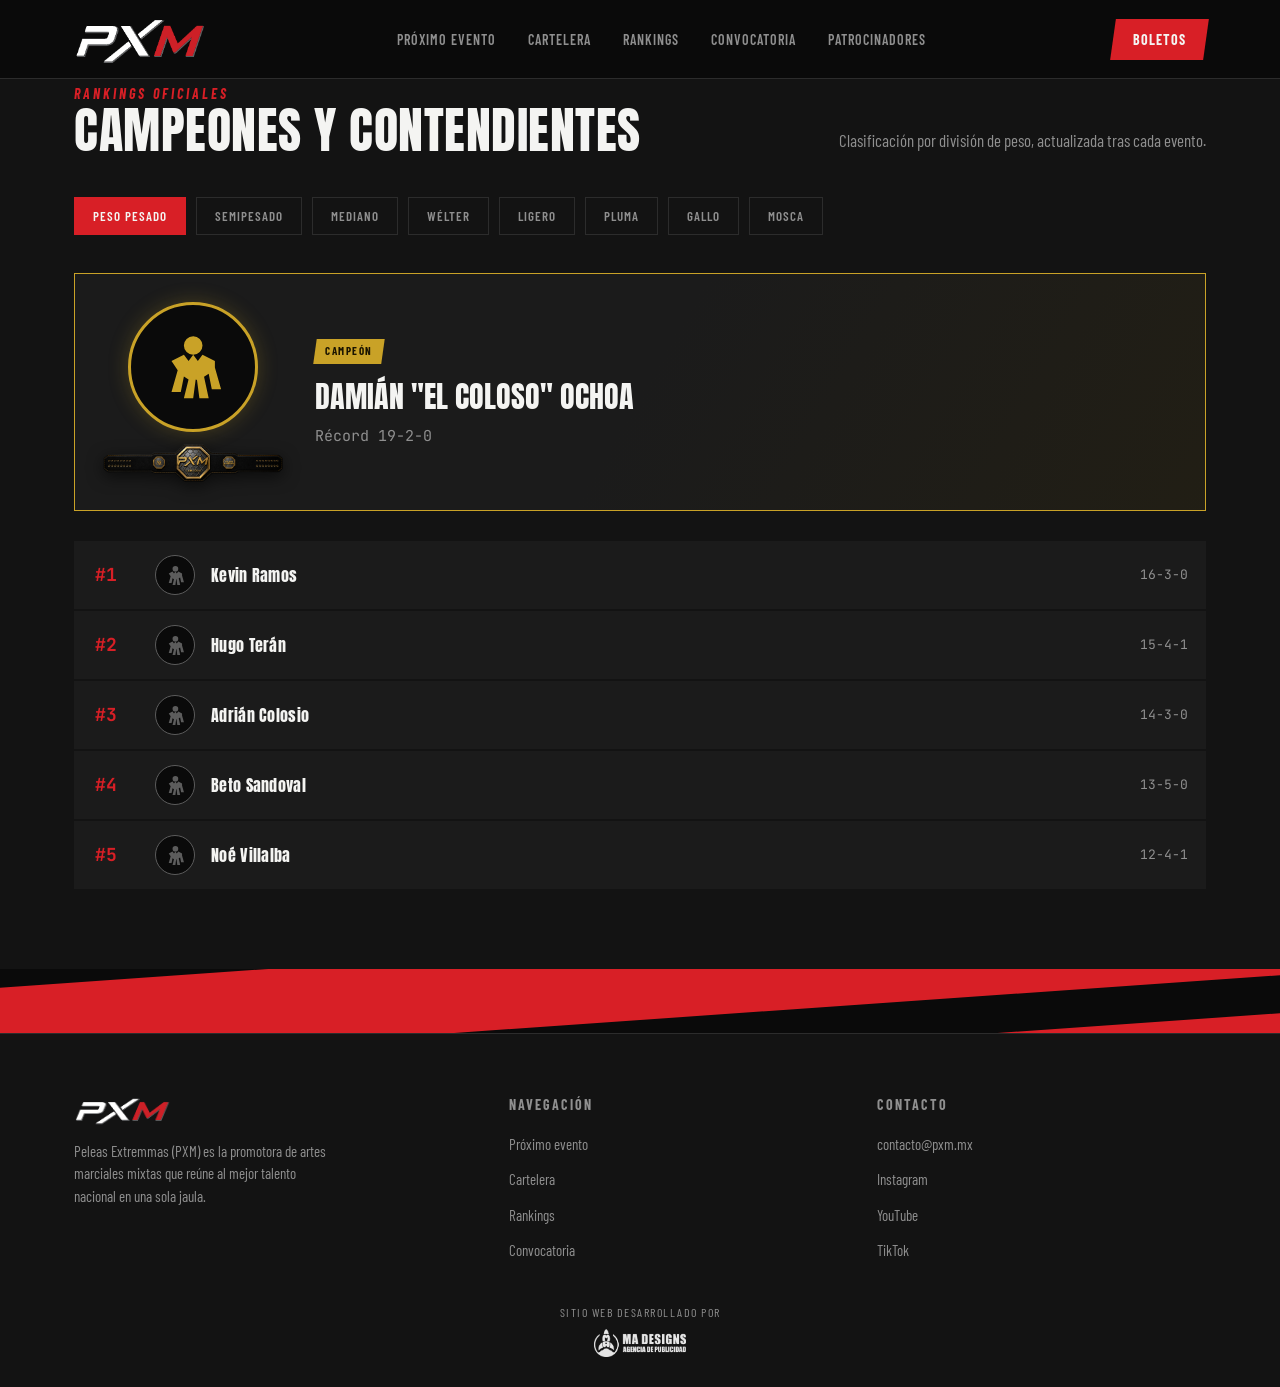
==== rankings.html @ d88fc6b1 "Add files via upload" ====
<!DOCTYPE html>
<html lang="es">
<head>
  <meta charset="UTF-8">
  <meta name="viewport" content="width=device-width, initial-scale=1.0">
  <link rel="icon" type="image/png" href="img/pxm-logo-negro.png">
  <title>PXM | Ranking</title>
  
  <!-- Preconexión de Fuentes -->
  <link rel="preconnect" href="https://fonts.googleapis.com">
  <link rel="preconnect" href="https://fonts.gstatic.com" crossorigin>
  <link href="https://fonts.googleapis.com/css2?family=Anton&family=Barlow+Condensed:ital,wght@0,400;0,500;0,600;0,700;1,700&family=JetBrains+Mono:wght@500;700&display=swap" rel="stylesheet">
  
  <link rel="stylesheet" href="style.css">
</head>
<body>

  <!-- ===== NAV ===== -->
  <nav class="nav">
    <div class="nav__inner">
      <a href="index.html" class="nav__logo">
        <img src="img/pxm-logo.png" alt="PXM - Peleas Extremmas" width="120" height="34">
      </a>
      <ul class="nav__links" id="navLinks">
        <li><a href="index.html#evento">Próximo Evento</a></li>
        <li><a href="index.html#cartelera">Cartelera</a></li>
        <li><a href="rankings.html">Rankings</a></li>
        <li><a href="index.html#convocatoria">Convocatoria</a></li>
        <li><a href="index.html#patrocinadores">Patrocinadores</a></li>
      </ul>
      <a href="https://wa.link/tl5lb6" class="nav__cta"><span>Boletos</span></a>
      <button class="nav__burger" id="burgerBtn" aria-label="Abrir menú" aria-expanded="false">
        <span></span><span></span><span></span>
      </button>
    </div>
  </nav>


  <!-- ===== RANKINGS ===== -->
  <section class="section section--alt" id="rankings">
    <div class="wrap">
      <div class="section__head">
        <div>
          <span class="eyebrow">Rankings oficiales</span>
          <h2>Campeones y contendientes</h2>
        </div>
        <p>Clasificación por división de peso, actualizada tras cada evento.</p>
      </div>

      <div class="tabs" id="divisionTabs" role="tablist"></div>
      <div id="divisionPanels"></div>
    </div>
  </section>

  <div class="slash-divider" aria-hidden="true"></div>

  <!-- ===== FOOTER ===== -->
  <footer class="footer">
    <div class="wrap">
      <div class="footer__grid">
        <div>
          <div class="footer__logo">
            <img src="img/pxm-logo.png" alt="PXM" width="100" height="32">
          </div>
          <p>Peleas Extremmas (PXM) es la promotora de artes marciales mixtas que reúne al mejor talento nacional en una sola jaula.</p>
        </div>
        <div>
          <h4>Navegación</h4>
          <ul>
            <li><a href="#evento">Próximo evento</a></li>
            <li><a href="#cartelera">Cartelera</a></li>
            <li><a href="#rankings">Rankings</a></li>
            <li><a href="#convocatoria">Convocatoria</a></li>
          </ul>
        </div>
        <div>
          <h4>Contacto</h4>
          <ul>
            <li><a href="mailto:contacto@pxm.mx">contacto@pxm.mx</a></li>
            <li><a href="#">Instagram</a></li>
            <li><a href="#">YouTube</a></li>
            <li><a href="#">TikTok</a></li>
          </ul>
        </div>
      </div>
  <!-- Firma de MA Designs -->
  <div class="developer-credit">
    <span>Sitio web desarrollado por</span>
    <a href="#" target="_blank" rel="noopener" class="developer-credit__link">
      <img src="img/madesigns-logo.png" alt="MA Designs" class="developer-credit__logo">
    </a>
  </div>
    </div>
  </footer>

  <script>
    // Nav móvil
    const burgerBtn = document.getElementById('burgerBtn');
    const navLinks = document.getElementById('navLinks');
    
    burgerBtn.addEventListener('click', () => {
      const isOpen = navLinks.classList.toggle('open');
      burgerBtn.setAttribute('aria-expanded', isOpen);
    });
    
    navLinks.querySelectorAll('a').forEach(a => {
      a.addEventListener('click', () => {
        navLinks.classList.remove('open');
        burgerBtn.setAttribute('aria-expanded', 'false');
      });
    });

    // Ícono silueta SVG
    const fighterIcon = `<svg viewBox="0 0 24 24" aria-hidden="true"><path d="M12 2a3 3 0 1 1 0 6 3 3 0 0 1 0-6zm7 8-4-2-1.5 2L12 8l-1.5 2L9 8l-4 2 2 3-2 7h3l1-5 1.5 1L9 22h3l.8-6 .2.1.2-.1.8 6h3l-1.5-6.9 1.5-1 1 5h3l-2-7z"/></svg>`;

    function avatarHTML(foto, nombre){
      return foto ? `<img src="${foto}" alt="${nombre}" loading="lazy">` : fighterIcon;
    }

    // Rankings
    const divisions = {
      'Peso Pesado': {
        champion:{name:'Damián "El Coloso" Ochoa', record:'19-2-0', foto:''},
        contenders:[
          {name:'Kevin Ramos', record:'16-3-0', foto:''},
          {name:'Hugo Terán', record:'15-4-1', foto:''},
          {name:'Adrián Colosio', record:'14-3-0', foto:''},
          {name:'Beto Sandoval', record:'13-5-0', foto:''},
          {name:'Noé Villalba', record:'12-4-1', foto:''}
        ]
      },
      'Semipesado': {
        champion:{name:'Ezequiel "El Muro" Duarte', record:'21-1-0', foto:''},
        contenders:[
          {name:'Bryan "Toro" Castro', record:'17-2-0', foto:''},
          {name:'Iker Manjarrez', record:'16-4-0', foto:''},
          {name:'Salvador Peña', record:'15-3-1', foto:''},
          {name:'Tadeo López', record:'14-4-0', foto:''},
          {name:'César Munguía', record:'13-5-0', foto:''}
        ]
      },
      'Mediano': {
        champion:{name:'Omar "Serpiente" Grijalva', record:'23-3-0', foto:''},
        contenders:[
          {name:'Ricardo Payán', record:'18-4-0', foto:''},
          {name:'Franco Aispuro', record:'17-3-1', foto:''},
          {name:'Yahir Bojórquez', record:'16-5-0', foto:''},
          {name:'Emiliano Ruelas', record:'15-4-0', foto:''},
          {name:'Pablo Encinas', record:'14-6-0', foto:''}
        ]
      },
      'Wélter': {
        champion:{name:'Iván "El Búfalo" Reyes', record:'25-2-0', foto:''},
        contenders:[
          {name:'Marco Salcido', record:'20-3-0', foto:''},
          {name:'Gael Corrales', record:'19-4-0', foto:''},
          {name:'Rodrigo Miramontes', record:'18-3-1', foto:''},
          {name:'Uriel Escárrega', record:'17-5-0', foto:''},
          {name:'Braulio Tapia', record:'16-4-0', foto:''}
        ]
      },
      'Ligero': {
        champion:{name:'Emilio "El Mingo" Fernandez', record:'2-1-0', foto:'img/emilio.jpg'},
        contenders:[
          {name:'Diego Armenta', record:'19-3-0', foto:''},
          {name:'Santiago Robles', record:'18-4-0', foto:''},
          {name:'Alexis Murrieta', record:'17-3-1', foto:''},
          {name:'Jonás Verdugo', record:'16-5-0', foto:''},
          {name:'Erick Palafox', record:'15-4-0', foto:''}
        ]
      },
      'Pluma': {
        champion:{name:'Sofía "La Avispa" Valenzuela', record:'14-1-0', foto:''},
        contenders:[
          {name:'Karla Montoya', record:'12-3-0', foto:''},
          {name:'Ana Beltrán', record:'11-3-1', foto:''},
          {name:'Mariana Loustaunau', record:'10-4-0', foto:''},
          {name:'Lizeth Camacho', record:'10-5-0', foto:''},
          {name:'Regina Osuna', record:'9-4-0', foto:''}
        ]
      },
      'Gallo': {
        champion:{name:'Fernando Ibarra', record:'18-2-0', foto:''},
        contenders:[
          {name:'Julián Moreno', record:'15-3-0', foto:''},
          {name:'Aarón Quijada', record:'14-4-0', foto:''},
          {name:'Isaac Cañedo', record:'13-3-1', foto:''},
          {name:'Rafael Duarte', record:'12-5-0', foto:''},
          {name:'Christian Soto', record:'11-4-0', foto:''}
        ]
      },
      'Mosca': {
        champion:{name:'Alan "El Rayo" Cázares', record:'16-1-0', foto:''},
        contenders:[
          {name:'Josué Beltrán', record:'13-3-0', foto:''},
          {name:'Manuel Higuera', record:'12-3-1', foto:''},
          {name:'Iván Rochín', record:'11-4-0', foto:''},
          {name:'Dante Osorio', record:'10-4-0', foto:''},
          {name:'Leonel Bátiz', record:'9-5-0', foto:''}
        ]
      }
    };

    const tabsEl = document.getElementById('divisionTabs');
    const panelsEl = document.getElementById('divisionPanels');

    Object.keys(divisions).forEach((div, i) => {
      const tab = document.createElement('button');
      tab.className = 'tab' + (i === 0 ? ' is-active' : '');
      tab.textContent = div;
      tab.setAttribute('role', 'tab');
      tab.setAttribute('aria-selected', i === 0 ? 'true' : 'false');
      tab.dataset.division = div;
      tab.addEventListener('click', () => setActiveDivision(div));
      tabsEl.appendChild(tab);

      const data = divisions[div];
      const panel = document.createElement('div');
      panel.className = 'division-panel' + (i === 0 ? ' is-active' : '');
      panel.id = 'panel-' + div.replace(/\s+/g,'-');
      panel.setAttribute('role', 'tabpanel');

      panel.innerHTML = `
        <div class="champion-card">
          <div class="champion-card__avatar-wrap">
            <div class="champion-card__avatar">${avatarHTML(data.champion.foto, data.champion.name)}</div>
            <img src="img/CINTURON.png" alt="Cinturón de Campeón PXM" class="champion-belt-img">
          </div>
          <div class="champion-card__info">
            <span class="pill pill--gold"><span>Campeón</span></span>
            <div class="champion-card__name">${data.champion.name}</div>
            <div class="champion-card__record">Récord ${data.champion.record}</div>
          </div>
        </div>
        <div class="rank-list">
          ${data.contenders.map((c,idx) => `
            <div class="rank-row">
              <div class="rank-row__num">#${idx+1}</div>
              <div class="rank-row__avatar">${avatarHTML(c.foto, c.name)}</div>
              <div class="rank-row__name">${c.name}</div>
              <div class="rank-row__record">${c.record}</div>
            </div>
          `).join('')}
        </div>
      `;
      panelsEl.appendChild(panel);
    });

    function setActiveDivision(div){
      tabsEl.querySelectorAll('.tab').forEach(t => {
        const active = t.dataset.division === div;
        t.classList.toggle('is-active', active);
        t.setAttribute('aria-selected', active ? 'true' : 'false');
      });
      panelsEl.querySelectorAll('.division-panel').forEach(p => {
        p.classList.toggle('is-active', p.id === 'panel-' + div.replace(/\s+/g,'-'));
      });
    }

    // Formulario de convocatoria
    const fighterForm = document.getElementById('fighterForm');
    const formStatus = document.getElementById('formStatus');
    fighterForm.addEventListener('submit', (e) => {
      e.preventDefault();
      formStatus.textContent = '¡Solicitud enviada! Nuestro equipo de matchmaking revisará tu perfil y te contactará pronto.';
      formStatus.className = 'form__status show ok';
      fighterForm.reset();
    });

    // Marquee Patrocinadores
    const sponsors = ['img/bdh.png', 'Grupo Sonora', 'Impulso Deportivo', 'Cervecería del Norte', 'Auto Parts MX', 'Fuerza Total Gym', 'Nutrición Pro', 'Radio Extrema'];
    const track = document.getElementById('marqueeTrack');
    const doubled = [...sponsors, ...sponsors];
    track.innerHTML = doubled.map(s => {
      const isImg = s.endsWith('.png') || s.endsWith('.jpg') || s.endsWith('.svg');
      return `<div class="sponsor-plate">${isImg ? `<img src="${s}" alt="Patrocinador" loading="lazy">` : s}</div>`;
    }).join('');

    // Año Footer
    document.getElementById('year').textContent = '© ' + new Date().getFullYear() + ' Peleas Extremmas (PXM). Todos los derechos reservados.';
  </script>

  <!-- Botón flotante para comprar boletos en móviles -->
<div class="sticky-cta">
  <a href="https://wa.link/tl5lb6" class="btn btn--primary sticky-cta__btn">
    <span>🎟️ Comprar Boletos — PXM 48</span>
  </a>
</div>
</body>
</html>
---- style.css ----
@import url('https://fonts.googleapis.com/css2?family=Anton&family=Barlow+Condensed:ital,wght@0,400;0,500;0,600;0,700;1,700&family=JetBrains+Mono:wght@500;700&display=swap');

:root{
  --bg:#0a0a0a;
  --bg-alt:#131313;
  --bg-card:#1b1b1b;
  --line:#2c2c2c;
  --red:#d81f26;
  --red-dark:#8f1216;
  --white:#f4f4f2;
  --gray:#8f8f8f;
  --gray-dim:#5c5c5c;
  --gold:#c9a227;
  --skew:-8deg;
}

*{box-sizing:border-box;margin:0;padding:0;}
html{scroll-behavior:smooth;}
body{
  background:var(--bg);
  color:var(--white);
  font-family:'Barlow Condensed',sans-serif;
  font-size:17px;
  line-height:1.5;
  overflow-x:hidden;
}
img{max-width:100%;height:auto;display:block;}
a{color:inherit;text-decoration:none;}
ul{list-style:none;}
button{font-family:inherit;cursor:pointer;border:none;background:none;color:inherit;}
.wrap{max-width:1180px;margin:0 auto;padding:0 24px;}

h1,h2,h3,.display{
  font-family:'Anton',sans-serif;
  font-weight:400;
  text-transform:uppercase;
  letter-spacing:0.5px;
  line-height:0.95;
}
.mono{font-family:'JetBrains Mono',monospace;}
.eyebrow{
  font-family:'Barlow Condensed',sans-serif;
  font-weight:700;
  font-style:italic;
  text-transform:uppercase;
  letter-spacing:3px;
  font-size:14px;
  color:var(--red);
}

/* ===== Skewed slash divider ===== */
.slash-divider{
  position:relative;
  height:64px;
  overflow:hidden;
  background:var(--bg);
}
.slash-divider::before{
  content:"";
  position:absolute;
  left:-10%;
  top:-40%;
  width:120%;
  height:220%;
  background:var(--red);
  transform:skewY(-4deg);
}
.slash-divider::after{
  content:"";
  position:absolute;
  left:-10%;
  bottom:-40%;
  width:120%;
  height:60%;
  background:var(--bg);
  transform:skewY(-4deg);
}

/* ===== Nav ===== */
.nav{
  position:fixed;top:0;left:0;right:0;z-index:100;
  background:rgba(10,10,10,0.88);
  backdrop-filter:blur(8px);
  border-bottom:1px solid var(--line);
}
.nav__inner{
  display:flex;align-items:center;justify-content:space-between;
  padding:12px 24px;max-width:1180px;margin:0 auto;
}
.nav__logo{display:flex;align-items:center;gap:10px;}
.nav__logo img{height:54px;width:auto;}
.nav__links{display:flex;gap:32px;}
.nav__links a{
  font-weight:600;text-transform:uppercase;letter-spacing:1px;font-size:14px;
  color:var(--gray);transition:color .2s;
  position:relative;padding-bottom:4px;
}
.nav__links a:hover, .nav__links a:focus-visible{color:var(--white);}
.nav__links a::after{
  content:"";position:absolute;left:0;bottom:0;height:2px;width:0;
  background:var(--red);transition:width .2s;
}
.nav__links a:hover::after{width:100%;}
.nav__cta{
  background:var(--red);color:var(--white);font-weight:700;text-transform:uppercase;
  letter-spacing:1px;font-size:14px;padding:10px 20px;transform:skewX(var(--skew));
  transition:background .2s;
}
.nav__cta span{display:block;transform:skewX(8deg);}
.nav__cta:hover{background:var(--red-dark);}
.nav__burger{display:none;flex-direction:column;gap:5px;background:none;padding:5px;}
.nav__burger span{width:24px;height:2px;background:var(--white);}

/* ===== Hero ===== */
.hero{
  position:relative;
  padding:150px 0 90px;
  background:
    radial-gradient(ellipse at 75% 20%, rgba(216,31,38,0.18), transparent 55%),
    linear-gradient(180deg,#0a0a0a 0%, #101010 100%);
  overflow:hidden;
}
.hero::before{
  content:"";position:absolute;top:-20%;right:-15%;width:65%;height:150%;
  background:linear-gradient(100deg, transparent 40%, rgba(216,31,38,0.10) 41%, rgba(216,31,38,0.10) 46%, transparent 47%),
             linear-gradient(100deg, transparent 55%, rgba(255,255,255,0.03) 56%, rgba(255,255,255,0.03) 58%, transparent 59%);
  pointer-events:none;
}
.hero__grid{display:grid;grid-template-columns:1.15fr 0.85fr;gap:48px;align-items:center;}
.hero__eyebrow{display:flex;align-items:center;gap:12px;margin-bottom:18px;}
.hero__eyebrow .dot{width:8px;height:8px;background:var(--red);border-radius:50%;animation:pulse 1.6s infinite;}
@keyframes pulse{0%,100%{opacity:1;}50%{opacity:.25;}}
.hero h1{
  font-size:clamp(46px,7vw,84px);
  color:var(--white);
}
.hero h1 em{
  font-style:normal;color:var(--red);
  display:inline-block;transform:skewX(var(--skew));
}
.hero__sub{
  margin-top:18px;color:var(--gray);font-size:19px;max-width:46ch;
}
.hero__meta{
  margin-top:26px;display:flex;gap:28px;flex-wrap:wrap;
}
.hero__meta div{border-left:2px solid var(--red);padding-left:12px;}
.hero__meta .label{font-size:12px;letter-spacing:2px;text-transform:uppercase;color:var(--gray-dim);}
.hero__meta .value{font-family:'Anton',sans-serif;font-size:19px;}

.hero__ctas{margin-top:34px;display:flex;gap:16px;flex-wrap:wrap;}
.btn{
  display:inline-block;padding:15px 30px;font-weight:700;text-transform:uppercase;
  letter-spacing:1px;font-size:15px;transform:skewX(var(--skew));transition:transform .15s, background .2s, color .2s;
}
.btn span{display:block;transform:skewX(8deg);}
.btn--primary{background:var(--red);color:var(--white);}
.btn--primary:hover{background:var(--red-dark);transform:skewX(var(--skew)) translateY(-2px);}
.btn--ghost{border:1px solid var(--gray-dim);color:var(--white);}
.btn--ghost:hover{border-color:var(--white);transform:skewX(var(--skew)) translateY(-2px);}

/* Countdown */
.countdown{
  background:var(--bg-card);border:1px solid var(--line);padding:26px;position:relative;
}
.countdown::before{
  content:"";position:absolute;top:0;left:0;width:4px;height:100%;background:var(--red);
}
.countdown__title{font-size:13px;letter-spacing:2px;text-transform:uppercase;color:var(--gray);margin-bottom:16px;}
.countdown__grid{display:grid;grid-template-columns:repeat(4,1fr);gap:10px;}
.countdown__unit{text-align:center;background:var(--bg);border:1px solid var(--line);padding:14px 4px;}
.countdown__num{font-family:'JetBrains Mono',monospace;font-weight:700;font-size:clamp(26px,4vw,38px);color:var(--white);}
.countdown__lbl{font-size:11px;letter-spacing:2px;text-transform:uppercase;color:var(--gray-dim);margin-top:4px;}
.countdown__loc{margin-top:18px;font-size:14px;color:var(--gray);display:flex;align-items:center;gap:8px;}
.countdown__loc .pin{color:var(--red);font-weight:700;}

/* ===== Section shell ===== */
.section{padding:80px 0;}
.section--alt{background:var(--bg-alt);}
.section__head{display:flex;justify-content:space-between;align-items:flex-end;gap:24px;margin-bottom:44px;flex-wrap:wrap;}
.section__head h2{font-size:clamp(32px,4.5vw,50px);}
.section__head p{color:var(--gray);max-width:46ch;}

/* ===== Cartelera ===== */
.card-fight{
  display:grid;grid-template-columns:1fr auto 1fr;align-items:center;gap:18px;
  padding:26px 0;border-bottom:1px solid var(--line);
}
.card-fight:first-of-type{border-top:1px solid var(--line);}
.card-fight__side{display:flex;align-items:center;gap:14px;}
.card-fight__side--right{flex-direction:row-reverse;text-align:right;}

.fighter-avatar{
  width:96px;height:96px;border-radius:50%;background:var(--bg);
  border:2px solid var(--gray-dim);display:flex;align-items:center;justify-content:center;flex-shrink:0;overflow:hidden;
}
.fighter-avatar svg{width:60%;height:60%;fill:var(--gray-dim);}
.fighter-avatar img{width:100%;height:100%;object-fit:cover;border-radius:50%;}

.card-fight__name{font-family:'Anton',sans-serif;font-size:19px;text-transform:uppercase;}
.card-fight__tag{font-size:13px;color:var(--gray);}
.card-fight__mid{text-align:center;min-width:110px;}
.card-fight__vs{font-family:'Anton',sans-serif;color:var(--red);font-size:22px;}
.card-fight__division{font-size:11px;letter-spacing:1.5px;text-transform:uppercase;color:var(--gray-dim);margin-top:4px;}

.pill{
  display:inline-block;font-size:11px;letter-spacing:1.5px;text-transform:uppercase;font-weight:700;
  padding:4px 10px;background:var(--red);color:var(--white);margin-bottom:10px;transform:skewX(var(--skew));
}
.pill span{display:block;transform:skewX(8deg);}
.pill--gold{background:var(--gold);color:#1a1400;}

/* ===== Rankings ===== */
.tabs{display:flex;gap:10px;flex-wrap:wrap;margin-bottom:38px;}
.tab{
  padding:10px 18px;border:1px solid var(--line);font-size:13px;font-weight:600;
  text-transform:uppercase;letter-spacing:1px;color:var(--gray);transition:all .2s;
}
.tab.is-active,.tab:hover{background:var(--red);border-color:var(--red);color:var(--white);}

.division-panel{display:none;}
.division-panel.is-active{display:block;animation:fade .35s ease;}
@keyframes fade{from{opacity:0;transform:translateY(6px);}to{opacity:1;transform:translateY(0);}}

/* Estilos Tarjeta Campeón y Cinturón */
.champion-card {
  display: grid;
  grid-template-columns: auto 1fr;
  gap: 32px;
  align-items: center;
  background: linear-gradient(120deg, var(--bg-card) 50%, rgba(201,162,39,0.08));
  border: 1px solid var(--gold);
  padding: 28px;
  margin-bottom: 30px;
  position: relative;
  overflow: hidden;
}

.champion-card__avatar-wrap {
  display: flex;
  flex-direction: column;
  align-items: center;
  gap: 12px;
  position: relative;
}

.champion-card__avatar {
  width: 130px;
  height: 130px;
  border-radius: 50%;
  background: var(--bg);
  border: 3px solid var(--gold);
  display: flex;
  align-items: center;
  justify-content: center;
  flex-shrink: 0;
  overflow: hidden;
  box-shadow: 0 0 20px rgba(201,162,39,0.25);
}

.champion-card__avatar svg { width: 60%; height: 60%; fill: var(--gold); }
.champion-card__avatar img { width: 100%; height: 100%; object-fit: cover; border-radius: 50%; }

.champion-belt-img {
  width: 180px;
  height: auto;
  object-fit: contain;
  filter: drop-shadow(0 4px 8px rgba(0,0,0,0.6));
  transition: transform 0.3s ease;
}

.champion-card:hover .champion-belt-img {
  transform: scale(1.05);
}

.champion-card__name{font-family:'Anton',sans-serif;font-size:30px;text-transform:uppercase;}
.champion-card__record{font-family:'JetBrains Mono',monospace;color:var(--gray);margin-top:6px;font-size:15px;}

.rank-list{display:grid;gap:2px;}
.rank-row{
  display:grid;grid-template-columns:44px auto 1fr auto;align-items:center;gap:16px;
  background:var(--bg-card);padding:14px 18px;border-left:3px solid transparent;transition:border-color .2s;
}
.rank-row:hover{border-left-color:var(--red);}
.rank-row__num{font-family:'JetBrains Mono',monospace;color:var(--red);font-weight:700;font-size:18px;}
.rank-row__avatar{width:40px;height:40px;border-radius:50%;background:var(--bg);border:1px solid var(--gray-dim);display:flex;align-items:center;justify-content:center;overflow:hidden;flex-shrink:0;}
.rank-row__avatar svg{width:60%;height:60%;fill:var(--gray-dim);}
.rank-row__avatar img{width:100%;height:100%;object-fit:cover;border-radius:50%;}
.rank-row__name{font-family:'Anton',sans-serif;font-size:16px;letter-spacing:0.3px;}
.rank-row__record{font-family:'JetBrains Mono',monospace;color:var(--gray);font-size:13px;text-align:right;}

/* ===== Convocatoria (form) ===== */
.form-section{
  display:grid;grid-template-columns:0.9fr 1.1fr;gap:50px;align-items:start;
}
.form-section__note{color:var(--gray);margin-top:16px;font-size:15px;}
.form-section__list{margin-top:26px;display:grid;gap:16px;}
.form-section__list li{display:flex;gap:12px;font-size:15px;color:var(--gray);}
.form-section__list b{color:var(--white);}

.form{background:var(--bg-card);border:1px solid var(--line);padding:32px;}
.form-row{display:grid;grid-template-columns:1fr 1fr;gap:16px;margin-bottom:16px;}
.form-row.full{grid-template-columns:1fr;}
.field{display:flex;flex-direction:column;gap:6px;}
.field label{font-size:12px;letter-spacing:1.5px;text-transform:uppercase;color:var(--gray);}
.field input, .field select, .field textarea{
  background:var(--bg);border:1px solid var(--line);color:var(--white);padding:12px;font-family:inherit;font-size:15px;
}
.field input:focus, .field select:focus, .field textarea:focus{outline:2px solid var(--red);outline-offset:1px;}
.field textarea{resize:vertical;min-height:90px;}
.form__submit{margin-top:6px;width:100%;text-align:center;}
.form__status{margin-top:14px;font-size:14px;display:none;}
.form__status.show{display:block;}
.form__status.ok{color:#7fd88a;}

/* ===== Sponsors marquee ===== */
.marquee{
  overflow:hidden;
  position:relative;
  border-top:1px solid var(--line);
  border-bottom:1px solid var(--line);
  background:var(--bg-alt);
}
.marquee::before,.marquee::after{
  content:"";position:absolute;top:0;bottom:0;width:80px;z-index:2;pointer-events:none;
}
.marquee::before{left:0;background:linear-gradient(90deg,var(--bg-alt),transparent);}
.marquee::after{right:0;background:linear-gradient(270deg,var(--bg-alt),transparent);}

.marquee__track{display:flex;width:max-content;animation:scroll 20s linear infinite;}
.marquee:hover .marquee__track{animation-play-state:paused;}
@keyframes scroll{from{transform:translateX(0);}to{transform:translateX(-50%);}}

.sponsor-plate{
  flex-shrink:0;width:180px;height:90px;margin:0 12px;display:flex;align-items:center;justify-content:center;
  padding:14px;
}
.sponsor-plate img{
  max-width:100%;
  max-height:100%;
  object-fit:contain;
  filter:brightness(0.9) grayscale(0.2);
  transition:filter 0.3s ease, transform 0.3s ease;
}
.sponsor-plate img:hover{
  filter:brightness(1) grayscale(0);
  transform:scale(1.08);
}

/* ===== Footer ===== */
.footer{padding:60px 0 30px;background:var(--bg-alt);border-top:1px solid var(--line);}
.footer__grid{display:grid;grid-template-columns:1.2fr 1fr 1fr;gap:40px;margin-bottom:40px;}
.footer__logo{display:flex;align-items:center;gap:10px;margin-bottom:14px;}
.footer__logo img{height:32px;}
.footer p{color:var(--gray);font-size:15px;max-width:36ch;}
.footer h4{font-size:14px;letter-spacing:2px;text-transform:uppercase;color:var(--gray);margin-bottom:16px;}
.footer ul{display:grid;gap:10px;}
.footer ul a{color:var(--gray);font-size:15px;transition:color .2s;}
.footer ul a:hover{color:var(--red);}
.footer__bottom{
  border-top:1px solid var(--line);padding-top:22px;display:flex;justify-content:space-between;
  color:var(--gray-dim);font-size:13px;flex-wrap:wrap;gap:10px;
}

/* ===== Responsive ===== */
@media(max-width:900px){
  .hero__grid{grid-template-columns:1fr;}
  .form-section{grid-template-columns:1fr;}
  .footer__grid{grid-template-columns:1fr 1fr;}
}

@media(max-width:720px){
  .nav__links{
    position:fixed;top:60px;left:0;right:0;background:var(--bg);
    flex-direction:column;padding:24px;gap:20px;border-bottom:1px solid var(--line);
    transform:translateY(-150%);transition:transform .25s ease;
    visibility:hidden;
  }
  .nav__links.open{transform:translateY(0);visibility:visible;}
  .nav__burger{display:flex;}
  .nav__cta{display:none;}

  .card-fight{grid-template-columns:1fr auto 1fr;gap:8px;padding:18px 0;}
  .card-fight__side{flex-direction:column;text-align:center;gap:8px;}
  .card-fight__side--right{flex-direction:column;text-align:center;}
  .fighter-avatar{width:70px;height:70px;}
  .card-fight__name{font-size:14px;line-height:1.15;}
  .card-fight__tag{font-size:11px;}
  .card-fight__mid{min-width:auto;padding:0 2px;}
  .card-fight__vs{font-size:18px;}
  .card-fight__division{font-size:9px;line-height:1.2;}
  .pill{font-size:9px;padding:3px 6px;margin-bottom:6px;}

  .champion-card {
    grid-template-columns: 1fr;
    text-align: center;
    justify-items: center;
    gap: 16px;
  }
  .champion-belt-img {
    width: 150px;
  }

  .form-row{grid-template-columns:1fr;}
  .footer__grid{grid-template-columns:1fr;}
  .countdown__grid{grid-template-columns:repeat(2,1fr);}
}

@media(prefers-reduced-motion:reduce){
  *{animation-duration:0.001ms !important;animation-iteration-count:1 !important;transition-duration:0.001ms !important;}
}

.hero__poster-side {
  border: 1px solid var(--line);
  box-shadow: 0 8px 25px rgba(0,0,0,0.7), 0 0 15px rgba(216, 31, 38, 0.25);
  overflow: hidden;
  transition: transform 0.3s ease;
}

.hero__poster-side:hover {
  transform: scale(1.02);
}

/* Estilo del récord en la tarjeta de combate */
.card-fight__record {
  font-family: 'JetBrains Mono', monospace;
  font-size: 13px;
  color: var(--gray);
  margin-top: 2px;
}

/* ===== SEPARACIÓN DE CARTELERAS ===== */
.card-section__header {
  margin-bottom: 20px;
  padding-bottom: 8px;
  border-bottom: 2px solid var(--red);
  display: flex;
  flex-direction: column;
  gap: 2px;
}

.card-section__header h3 {
  font-family: 'Anton', sans-serif;
  font-size: 28px;
  text-transform: uppercase;
  color: var(--white);
  letter-spacing: 1px;
}

.card-section__header .eyebrow {
  font-size: 12px;
  letter-spacing: 2px;
}

/* Destacar Pelea Estelar en la Cartelera */
.card-fight:has(.pill--gold) {
  background: linear-gradient(90deg, rgba(201,162,39,0.08) 0%, rgba(27,27,27,1) 50%, rgba(201,162,39,0.08) 100%);
  border: 1px solid rgba(201,162,39,0.4);
  margin-bottom: 15px;
  box-shadow: 0 4px 20px rgba(0, 0, 0, 0.5);
}

/* ===== ENLACE MAPA HERO ===== */
.hero__map-link {
  display: inline-block;
  font-size: 11px;
  color: var(--red);
  margin-left: 6px;
  text-decoration: underline;
  transition: color 0.2s ease;
}
.hero__map-link:hover { color: var(--white); }

/* ===== MINI SECCIÓN PRECIOS HERO ===== */
.hero__tickets-info {
  display: flex;
  gap: 12px;
  margin-top: 20px;
  flex-wrap: wrap;
}
.ticket-zone {
  background: var(--bg-card);
  border: 1px solid var(--line);
  padding: 8px 16px;
  display: flex;
  flex-direction: column;
  border-left: 3px solid var(--gray);
}
.ticket-zone--vip {
  border-left-color: var(--gold);
  background: linear-gradient(90deg, var(--bg-card) 0%, rgba(201,162,39,0.08) 100%);
}
.ticket-zone__name {
  font-size: 11px;
  text-transform: uppercase;
  color: var(--gray);
  letter-spacing: 1px;
}
.ticket-zone__price {
  font-family: 'Anton', sans-serif;
  font-size: 18px;
  color: var(--white);
}

/* ===== SEPARADORES DE CARTELERAS ===== */
.card-section__header {
  margin-bottom: 20px;
  padding-bottom: 8px;
  border-bottom: 2px solid var(--red);
  display: flex;
  flex-direction: column;
  gap: 2px;
}
.card-section__header h3 {
  font-family: 'Anton', sans-serif;
  font-size: 28px;
  text-transform: uppercase;
  color: var(--white);
  letter-spacing: 1px;
}

/* ===== PELEA ESTELAR DESTACADA ===== */
.card-fight:has(.pill--gold) {
  background: linear-gradient(90deg, rgba(201,162,39,0.06) 0%, var(--bg-card) 50%, rgba(201,162,39,0.06) 100%);
  border: 1px solid rgba(201,162,39,0.3);
  box-shadow: 0 4px 15px rgba(0, 0, 0, 0.4);
}

/* ===== AJUSTE UBICACIÓN Y BOTÓN MAPA EN HERO ===== */
.value--sede {
  display: flex;
  flex-direction: column;
  align-items: flex-start;
  gap: 4px;
}

.hero__map-btn {
  display: inline-flex;
  align-items: center;
  gap: 4px;
  font-family: 'Barlow Condensed', sans-serif;
  font-size: 11px;
  font-weight: 700;
  text-transform: uppercase;
  letter-spacing: 0.5px;
  color: var(--white);
  background: rgba(216, 31, 38, 0.2);
  border: 1px solid var(--red);
  padding: 2px 8px;
  border-radius: 3px;
  transition: all 0.2s ease;
  line-height: 1.2;
}

.hero__map-btn:hover {
  background: var(--red);
  color: var(--white);
  transform: translateY(-1px);
}

/* ===== ESTILO PARA BANDERAS EN IMAGEN ===== */
.flag-icon {
  width: 18px;
  height: 13px;
  display: inline-block;
  vertical-align: middle;
  margin: 0 4px;
  border-radius: 1px;
  box-shadow: 0 0 2px rgba(0,0,0,0.5);
  object-fit: cover;
}

/* ===== BOTÓN FLOTANTE MÓVIL ===== */
.sticky-cta {
  position: fixed;
  bottom: 0;
  left: 0;
  right: 0;
  z-index: 99;
  background: rgba(10, 10, 10, 0.95);
  backdrop-filter: blur(8px);
  padding: 12px 16px;
  border-top: 1px solid var(--line);
  display: none; /* Oculto en escritorio */
}

.sticky-cta__btn {
  width: 100%;
  text-align: center;
  font-size: 14px;
}

@media (max-width: 720px) {
  .sticky-cta {
    display: block; /* Se muestra solo en pantallas pequeñas */
  }
  
  /* Agregamos un espacio al footer para que el botón flotante no tape el texto */
  .footer {
    padding-bottom: 80px;
  }
}

/* ===== FOOTER BOTTOM Y CRÉDITO MA DESIGNS ===== */
.footer__bottom {
  border-top: 1px solid var(--line);
  padding-top: 24px;
  display: flex;
  flex-direction: column;
  align-items: center;
  justify-content: center;
  text-align: center;
  gap: 16px;
  color: var(--gray-dim);
  font-size: 13px;
}

.developer-credit {
  display: flex;
  flex-direction: column;
  align-items: center;
  gap: 8px;
  margin-top: 6px;
}

.developer-credit span {
  font-size: 12px;
  letter-spacing: 1.5px;
  text-transform: uppercase;
  color: var(--gray);
}

.developer-credit__link {
  display: inline-block;
  transition: transform 0.2s ease, filter 0.2s ease;
}

.developer-credit__link:hover {
  transform: scale(1.05);
}

.developer-credit__logo {
  height: 48px;               /* Ajusta la altura según la proporción de tu logo */
  width: auto;
  object-fit: contain;
  filter: brightness(0.9);     /* Para que no desentone con el tema oscuro */
}

.developer-credit__link:hover .developer-credit__logo {
  filter: brightness(1.2);
}

/* Animación del botón Burger a X */
.nav__burger span {
  transition: transform 0.3s ease, opacity 0.3s ease;
}

.nav__burger[aria-expanded="true"] span:nth-child(1) {
  transform: translateY(7px) rotate(45deg);
}

.nav__burger[aria-expanded="true"] span:nth-child(2) {
  opacity: 0;
}

.nav__burger[aria-expanded="true"] span:nth-child(3) {
  transform: translateY(-7px) rotate(-45deg);
}

/* ===== 1. BOTÓN CÓMO LLEGAR (HERO) ===== */
.value--sede {
  display: flex;
  flex-direction: column;
  align-items: flex-start;
  gap: 4px;
}

.hero__map-btn {
  display: inline-flex;
  align-items: center;
  gap: 4px;
  font-family: 'Barlow Condensed', sans-serif;
  font-size: 11px;
  font-weight: 700;
  text-transform: uppercase;
  letter-spacing: 0.5px;
  color: var(--white);
  background: rgba(216, 31, 38, 0.2);
  border: 1px solid var(--red);
  padding: 2px 8px;
  border-radius: 3px;
  transition: all 0.2s ease;
  line-height: 1.2;
}

.hero__map-btn:hover {
  background: var(--red);
  color: var(--white);
  transform: translateY(-1px);
}

/* ===== 2. BANDERAS DE PAÍS ===== */
.flag-icon {
  width: 18px;
  height: 13px;
  display: inline-block;
  vertical-align: middle;
  margin: 0 4px;
  border-radius: 1px;
  box-shadow: 0 0 2px rgba(0,0,0,0.5);
  object-fit: cover;
}

/* ===== 3. SEPARADORES Y FILTROS DE CARTELERA ===== */
.card-section__header {
  margin-bottom: 20px;
  padding-bottom: 8px;
  border-bottom: 2px solid var(--red);
  display: flex;
  flex-direction: column;
  gap: 2px;
}

.card-section__header h3 {
  font-family: 'Anton', sans-serif;
  font-size: 28px;
  text-transform: uppercase;
  color: var(--white);
  letter-spacing: 1px;
}

.fight-filters {
  display: flex;
  gap: 10px;
  margin-bottom: 24px;
  flex-wrap: wrap;
}

.btn-filter {
  padding: 8px 16px;
  background: var(--bg-card);
  border: 1px solid var(--line);
  color: var(--gray);
  font-family: 'Barlow Condensed', sans-serif;
  font-size: 14px;
  font-weight: 700;
  text-transform: uppercase;
  letter-spacing: 1px;
  transition: all 0.2s ease;
}

.btn-filter.active, .btn-filter:hover {
  background: var(--red);
  border-color: var(--red);
  color: var(--white);
}

/* ===== 4. PELEA ESTELAR DESTACADA ===== */
.card-fight:has(.pill--gold) {
  background: linear-gradient(90deg, rgba(201,162,39,0.06) 0%, var(--bg-card) 50%, rgba(201,162,39,0.06) 100%);
  border: 1px solid rgba(201,162,39,0.3);
  box-shadow: 0 4px 15px rgba(0, 0, 0, 0.4);
}

/* ===== 5. FIRMA DE MA DESIGNS EN FOOTER ===== */
.footer__bottom {
  border-top: 1px solid var(--line);
  padding-top: 24px;
  display: flex;
  flex-direction: column;
  align-items: center;
  justify-content: center;
  text-align: center;
  gap: 16px;
  color: var(--gray-dim);
  font-size: 13px;
}

.developer-credit {
  display: flex;
  flex-direction: column;
  align-items: center;
  gap: 8px;
  margin-top: 6px;
}

.developer-credit span {
  font-size: 12px;
  letter-spacing: 1.5px;
  text-transform: uppercase;
  color: var(--gray);
}

.developer-credit__link {
  display: inline-block;
  transition: transform 0.2s ease, filter 0.2s ease;
}

.developer-credit__link:hover {
  transform: scale(1.05);
}

.developer-credit__logo {
  height: 28px;
  width: auto;
  object-fit: contain;
  filter: brightness(0.9);
}

.developer-credit__link:hover .developer-credit__logo {
  filter: brightness(1.2);
}

/* ===== 6. BOTÓN FLOTANTE MÓVIL ===== */
.sticky-cta {
  position: fixed;
  bottom: 0;
  left: 0;
  right: 0;
  z-index: 99;
  background: rgba(10, 10, 10, 0.95);
  backdrop-filter: blur(8px);
  padding: 12px 16px;
  border-top: 1px solid var(--line);
  display: none;
}

.sticky-cta__btn {
  width: 100%;
  text-align: center;
  font-size: 15px;
}

@media (max-width: 720px) {
  .sticky-cta {
    display: block;
  }
  .footer {
    padding-bottom: 90px;
  }
}
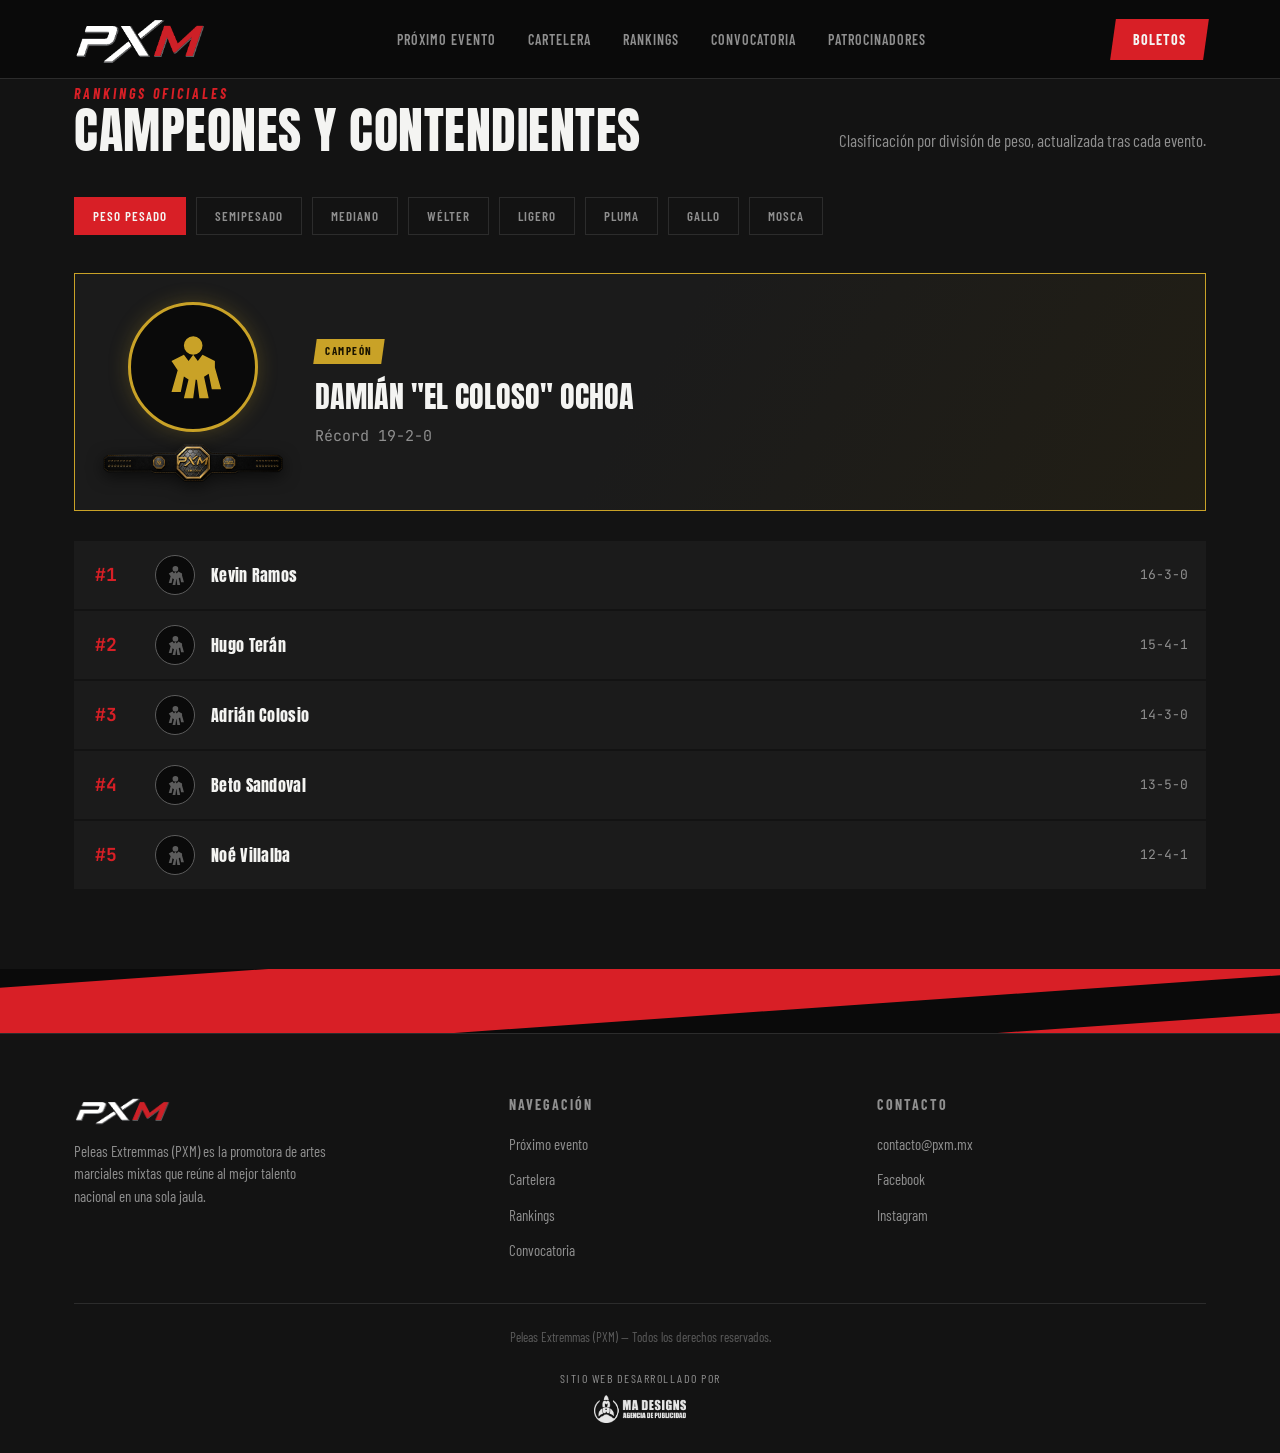
==== commit 0bf99bc4: "Add files via upload" ====
--- a/rankings.html
+++ b/rankings.html
@@ -28,7 +28,7 @@
         <li><a href="index.html#convocatoria">Convocatoria</a></li>
         <li><a href="index.html#patrocinadores">Patrocinadores</a></li>
       </ul>
-      <a href="https://wa.link/tl5lb6" class="nav__cta"><span>Boletos</span></a>
+      <a href="https://wa.link/tl5lb6" target="_blank" rel="noopener noreferrer" class="nav__cta"><span>Boletos</span></a>
       <button class="nav__burger" id="burgerBtn" aria-label="Abrir menú" aria-expanded="false">
         <span></span><span></span><span></span>
       </button>
@@ -69,7 +69,7 @@
           <ul>
             <li><a href="#evento">Próximo evento</a></li>
             <li><a href="#cartelera">Cartelera</a></li>
-            <li><a href="#rankings">Rankings</a></li>
+            <li><a href="rankings.html">Rankings</a></li>
             <li><a href="#convocatoria">Convocatoria</a></li>
           </ul>
         </div>
@@ -77,19 +77,25 @@
           <h4>Contacto</h4>
           <ul>
             <li><a href="mailto:contacto@pxm.mx">contacto@pxm.mx</a></li>
-            <li><a href="#">Instagram</a></li>
-            <li><a href="#">YouTube</a></li>
-            <li><a href="#">TikTok</a></li>
+            <li><a href="https://www.facebook.com/peleasextremmas">Facebook</a></li>
+            <li><a href="https://www.instagram.com/peleasextremmas?utm_source=ig_web_button_share_sheet&igsh=ZDNlZDc0MzIxNw==">Instagram</a></li>
           </ul>
         </div>
       </div>
-  <!-- Firma de MA Designs -->
-  <div class="developer-credit">
-    <span>Sitio web desarrollado por</span>
-    <a href="#" target="_blank" rel="noopener" class="developer-credit__link">
-      <img src="img/madesigns-logo.png" alt="MA Designs" class="developer-credit__logo">
-    </a>
-  </div>
+      <div class="footer__bottom">
+        <div>
+          <span id="year"></span>
+          <span>Peleas Extremmas (PXM) — Todos los derechos reservados.</span>
+        </div>
+
+        <!-- Firma de MA Designs -->
+        <div class="developer-credit">
+          <span>Sitio web desarrollado por</span>
+          <a href="https://www.instagram.com/agenciamadesigns?utm_source=ig_web_button_share_sheet&igsh=ZDNlZDc0MzIxNw==" target="_blank" rel="noopener noreferrer" class="developer-credit__link">
+            <img src="img/madesigns-logo.png" alt="MA Designs" class="developer-credit__logo">
+          </a>
+        </div>
+      </div>
     </div>
   </footer>
 
@@ -282,7 +288,7 @@
 
   <!-- Botón flotante para comprar boletos en móviles -->
 <div class="sticky-cta">
-  <a href="https://wa.link/tl5lb6" class="btn btn--primary sticky-cta__btn">
+  <a href="https://wa.link/tl5lb6" target="_blank" rel="noopener noreferrer" class="btn btn--primary sticky-cta__btn">
     <span>🎟️ Comprar Boletos — PXM 48</span>
   </a>
 </div>
--- a/style.css
+++ b/style.css
@@ -126,7 +126,27 @@
              linear-gradient(100deg, transparent 55%, rgba(255,255,255,0.03) 56%, rgba(255,255,255,0.03) 58%, transparent 59%);
   pointer-events:none;
 }
-.hero__grid{display:grid;grid-template-columns:1.15fr 0.85fr;gap:48px;align-items:center;}
+/* Reorganización de columnas */
+.hero__grid{
+  display:grid;
+  grid-template-columns: 1fr;
+  gap:48px;
+  align-items:start;
+}
+@media (min-width: 901px) {
+  .hero__grid {
+    grid-template-columns: 1.15fr 0.85fr;
+  }
+}
+.hero__right {
+  display: flex;
+  flex-direction: column;
+  gap: 20px;
+}
+.hero__left .countdown {
+  margin-top: 36px;
+}
+
 .hero__eyebrow{display:flex;align-items:center;gap:12px;margin-bottom:18px;}
 .hero__eyebrow .dot{width:8px;height:8px;background:var(--red);border-radius:50%;animation:pulse 1.6s infinite;}
 @keyframes pulse{0%,100%{opacity:1;}50%{opacity:.25;}}
@@ -452,12 +472,21 @@
   letter-spacing: 2px;
 }
 
-/* Destacar Pelea Estelar en la Cartelera */
-.card-fight:has(.pill--gold) {
-  background: linear-gradient(90deg, rgba(201,162,39,0.08) 0%, rgba(27,27,27,1) 50%, rgba(201,162,39,0.08) 100%);
-  border: 1px solid rgba(201,162,39,0.4);
-  margin-bottom: 15px;
+/* ===== PELEA ESTELAR DESTACADA CON ESPACIADO CORREGIDO ===== */
+.card-fight:has(.pill--gold),
+.card-fight--title {
+  background: linear-gradient(90deg, rgba(201, 162, 39, 0.08) 0%, var(--bg-card) 50%, rgba(201, 162, 39, 0.08) 100%);
+  border: 1px solid rgba(201, 162, 39, 0.4);
   box-shadow: 0 4px 20px rgba(0, 0, 0, 0.5);
+  
+  /* Agregamos espaciado interno arriba/abajo (24px) y A LOS LADOS (24px) */
+  padding: 24px 24px; 
+  
+  /* Esquinas ligeramente redondeadas para un acabado elegante */
+  border-radius: 6px; 
+  
+  /* Margen inferior para que no quede pegada a la pelea Co-Estelar */
+  margin-bottom: 16px; 
 }
 
 /* ===== ENLACE MAPA HERO ===== */
@@ -838,4 +867,699 @@
   .footer {
     padding-bottom: 90px;
   }
+}
+
+/* ===== ESTILOS DEL CINTURÓN EN LA PELEA ESTELAR ===== */
+.card-fight__belt {
+  margin: 6px auto 2px;
+  display: flex;
+  justify-content: center;
+  align-items: center;
+}
+
+.card-fight__belt img {
+  width: 240px;               /* Ajusta el tamaño del cinturón */
+  height: auto;
+  object-fit: contain;
+  filter: drop-shadow(0 4px 8px rgba(0, 0, 0, 0.6));
+  transition: transform 0.3s ease;
+}
+
+/* Efecto al pasar el cursor */
+.card-fight:hover .card-fight__belt img {
+  transform: scale(1.08);
+}
+
+/* Ajuste para pantallas pequeñas */
+@media (max-width: 720px) {
+  .card-fight__belt img {
+    width: 200px;
+  }
+}
+
+/* ===== SECCIÓN CALENDARIO DE EVENTOS ===== */
+.events-grid {
+  display: flex;
+  flex-direction: column;
+  gap: 16px;
+}
+
+.event-card {
+  display: grid;
+  grid-template-columns: 120px 1fr auto;
+  align-items: center;
+  gap: 24px;
+  background: var(--bg-card);
+  border: 1px solid var(--line);
+  padding: 20px 24px;
+  transition: border-color 0.3s ease, transform 0.2s ease;
+}
+
+.event-card:hover {
+  border-color: var(--gray);
+  transform: translateY(-2px);
+}
+
+/* Evento activo / destacado */
+.event-card--active {
+  border-color: var(--red);
+  background: linear-gradient(90deg, var(--bg-card) 70%, rgba(216, 31, 38, 0.08) 100%);
+}
+
+/* Bloque Fecha */
+.event-card__date {
+  display: flex;
+  flex-direction: column;
+  align-items: center;
+  justify-content: center;
+  background: var(--bg);
+  border: 1px solid var(--line);
+  padding: 12px 16px;
+  text-align: center;
+}
+
+.event-card__day {
+  font-family: 'Anton', sans-serif;
+  font-size: 38px;
+  color: var(--red);
+  line-height: 1;
+}
+
+.event-card__month {
+  font-family: 'JetBrains Mono', monospace;
+  font-size: 11px;
+  letter-spacing: 1.5px;
+  color: var(--gray);
+  margin-top: 4px;
+}
+
+/* Bloque Contenido */
+.event-card__content {
+  display: flex;
+  flex-direction: column;
+  gap: 6px;
+}
+
+.event-card__badge {
+  display: inline-block;
+  align-self: flex-start;
+  font-size: 10px;
+  font-weight: 700;
+  text-transform: uppercase;
+  letter-spacing: 1px;
+  padding: 2px 8px;
+  background: var(--red);
+  color: var(--white);
+}
+
+.event-card__badge--sub {
+  background: var(--line);
+  color: var(--gray);
+}
+
+.event-card__title {
+  font-family: 'Anton', sans-serif;
+  font-size: 22px;
+  text-transform: uppercase;
+  letter-spacing: 0.5px;
+  color: var(--white);
+}
+
+.event-card__info {
+  display: flex;
+  gap: 18px;
+  flex-wrap: wrap;
+  font-size: 13px;
+  color: var(--gray);
+}
+
+/* Adaptación para Pantallas Pequeñas (Móviles) */
+@media (max-width: 720px) {
+  .event-card {
+    grid-template-columns: 1fr;
+    text-align: center;
+    justify-items: center;
+    gap: 16px;
+    padding: 20px 16px;
+  }
+
+  .event-card__date {
+    width: 100%;
+    max-width: 160px;
+  }
+
+  .event-card__badge {
+    align-self: center;
+  }
+
+  .event-card__info {
+    justify-content: center;
+    gap: 10px;
+  }
+
+  .event-card__action {
+    width: 100%;
+  }
+
+  .event-card__action .btn {
+    width: 100%;
+    text-align: center;
+  }
+}
+
+/* ===== SECCIÓN ELEGANTE DE PATROCINIO ===== */
+.sponsor-cta-section {
+  background: linear-gradient(135deg, #18150a 0%, #0a0a0a 50%, #201a08 100%);
+  border-top: 1px solid var(--gold);
+  border-bottom: 1px solid var(--gold);
+  position: relative;
+  overflow: hidden;
+}
+
+.sponsor-cta-section::before {
+  content: "";
+  position: absolute;
+  top: -50%;
+  left: -20%;
+  width: 140%;
+  height: 200%;
+  background: radial-gradient(circle, rgba(201, 162, 39, 0.12) 0%, transparent 60%);
+  pointer-events: none;
+}
+
+.sponsor-cta__grid {
+  display: grid;
+  grid-template-columns: 1.1fr 0.9fr;
+  gap: 48px;
+  align-items: center;
+}
+
+.eyebrow--gold {
+  color: var(--gold) !important;
+}
+
+.sponsor-cta__content h2 {
+  font-size: clamp(34px, 4.5vw, 52px);
+  color: var(--white);
+  margin-top: 6px;
+}
+
+.sponsor-cta__text {
+  margin-top: 16px;
+  color: #c5c5c5;
+  font-size: 18px;
+  max-width: 44ch;
+  line-height: 1.5;
+}
+
+.sponsor-cta__action {
+  margin-top: 28px;
+}
+
+/* Botón Dorado Especial */
+.btn--gold {
+  background: linear-gradient(135deg, #e5be38 0%, #c9a227 50%, #8c6d12 100%);
+  color: #0d0b03;
+  font-weight: 800;
+  box-shadow: 0 4px 15px rgba(201, 162, 39, 0.3);
+}
+
+.btn--gold:hover {
+  background: linear-gradient(135deg, #fce068 0%, #e5be38 50%, #b0891d 100%);
+  transform: skewX(var(--skew)) translateY(-2px);
+  box-shadow: 0 6px 20px rgba(201, 162, 39, 0.5);
+}
+
+/* Cuadro Showcase de la Derecha */
+.sponsor-cta__showcase {
+  display: flex;
+  justify-content: center;
+}
+
+.sponsor-cta__card {
+  width: 100%;
+  max-width: 380px;
+  height: 260px;
+  background: rgba(18, 18, 18, 0.85);
+  backdrop-filter: blur(10px);
+  border: 1px solid rgba(201, 162, 39, 0.4);
+  box-shadow: 0 10px 30px rgba(0, 0, 0, 0.8), 0 0 18px rgba(201, 162, 39, 0.15);
+  border-radius: 8px;
+  padding: 24px;
+  display: flex;
+  flex-direction: column;
+  align-items: center;
+  justify-content: space-between;
+  position: relative;
+}
+
+.sponsor-cta__card-tag {
+  font-family: 'JetBrains Mono', monospace;
+  font-size: 11px;
+  letter-spacing: 2px;
+  text-transform: uppercase;
+  color: var(--gold);
+}
+
+.sponsor-slider {
+  width: 100%;
+  height: 130px;
+  display: flex;
+  align-items: center;
+  justify-content: center;
+}
+
+.sponsor-slider__img {
+  max-width: 80%;
+  max-height: 100px;
+  object-fit: contain;
+  transition: opacity 0.4s ease, transform 0.4s ease;
+  filter: drop-shadow(0 4px 8px rgba(0, 0, 0, 0.5));
+}
+
+/* Indicadores de Puntos */
+.sponsor-slider__dots {
+  display: flex;
+  gap: 6px;
+}
+
+.dot-item {
+  width: 6px;
+  height: 6px;
+  border-radius: 50%;
+  background: rgba(255, 255, 255, 0.2);
+  transition: all 0.3s ease;
+}
+
+.dot-item.active {
+  background: var(--gold);
+  width: 16px;
+  border-radius: 4px;
+}
+
+/* Adaptación a Móviles */
+@media (max-width: 900px) {
+  .sponsor-cta__grid {
+    grid-template-columns: 1fr;
+    text-align: center;
+    gap: 36px;
+  }
+
+  .sponsor-cta__text {
+    margin-left: auto;
+    margin-right: auto;
+  }
+
+  .sponsor-cta__card {
+    max-width: 100%;
+    height: 230px;
+  }
+}
+
+/* Divisor elegante dorado para secciones especiales */
+.gold-divider {
+  height: 1px;
+  background: linear-gradient(90deg, transparent 0%, var(--gold) 50%, transparent 100%);
+  margin: 40px auto;
+  max-width: 800px;
+  opacity: 0.6;
+}
+
+/* ===== SECCIÓN VIDEOS PROMOCIONALES (VERTICALES / REELS) ===== */
+.promo-videos__grid {
+  display: grid;
+  grid-template-columns: 1fr 340px; /* Tamaño ideal en PC para equilibrar columnas */
+  gap: 48px;
+  align-items: center;
+}
+
+.promo-videos__info {
+  text-align: left;
+  display: flex;
+  flex-direction: column;
+}
+
+.promo-videos__desc {
+  color: var(--gray);
+  font-size: 18px;
+  margin-top: 16px;
+  max-width: 44ch;
+  line-height: 1.5;
+}
+
+/* Controles de Navegación */
+.promo-slider__controls {
+  display: flex;
+  align-items: center;
+  gap: 16px;
+  margin-top: 28px;
+}
+
+.promo-btn {
+  width: 44px;
+  height: 44px;
+  border-radius: 50%;
+  background: var(--bg-card);
+  border: 1px solid var(--line);
+  color: var(--white);
+  font-size: 16px;
+  display: flex;
+  align-items: center;
+  justify-content: center;
+  transition: all 0.2s ease;
+  cursor: pointer;
+}
+
+.promo-btn:hover {
+  background: var(--red);
+  border-color: var(--red);
+  transform: scale(1.08);
+}
+
+.promo-slider__dots {
+  display: flex;
+  gap: 8px;
+}
+
+.promo-dot {
+  width: 8px;
+  height: 8px;
+  border-radius: 50%;
+  background: var(--line);
+  transition: all 0.3s ease;
+}
+
+.promo-dot.active {
+  background: var(--red);
+  width: 20px;
+  border-radius: 4px;
+}
+
+/* Marco Vertical (Formato Teléfono Estilizado) */
+.promo-videos__viewer {
+  display: flex;
+  justify-content: center;
+}
+
+.reel-frame {
+  width: 100%;
+  max-width: 300px;
+  height: 480px; /* Reducido a 480px para que encaje perfecto con la columna de texto */
+  background: #000;
+  border: 2px solid var(--line);
+  border-radius: 16px;
+  overflow: hidden;
+  position: relative;
+  box-shadow: 0 12px 35px rgba(0, 0, 0, 0.8), 0 0 20px rgba(216, 31, 38, 0.25);
+  margin: 0 auto;
+}
+
+.reel-badge {
+  position: absolute;
+  top: 14px;
+  left: 14px;
+  z-index: 10;
+  background: rgba(10, 10, 10, 0.75);
+  backdrop-filter: blur(6px);
+  padding: 4px 10px;
+  border-radius: 20px;
+  border: 1px solid rgba(255, 255, 255, 0.15);
+  font-size: 11px;
+  font-weight: 700;
+  text-transform: uppercase;
+  letter-spacing: 1px;
+}
+
+.reel-container {
+  width: 100%;
+  height: 100%;
+}
+
+.reel-video {
+  width: 100%;
+  height: 100%;
+  object-fit: cover;
+  display: block;
+  background: #000;
+  position: relative;
+  z-index: 2;
+  transition: opacity 0.3s ease;
+}
+
+.reel-caption {
+  position: absolute;
+  bottom: 0;
+  left: 0;
+  right: 0;
+  background: linear-gradient(180deg, transparent 0%, rgba(0, 0, 0, 0.95) 100%);
+  padding: 30px 16px 20px;
+  color: var(--white);
+  font-family: 'Anton', sans-serif;
+  font-size: 16px;
+  letter-spacing: 0.5px;
+  text-transform: uppercase;
+  z-index: 1;
+  pointer-events: none;
+}
+
+/* Responsivo para móviles */
+@media (max-width: 900px) {
+  .promo-videos__grid {
+    grid-template-columns: 1fr;
+    text-align: center;
+    gap: 32px;
+  }
+
+  .promo-videos__info {
+    text-align: center;
+  }
+
+  .promo-videos__desc {
+    margin-left: auto;
+    margin-right: auto;
+  }
+
+  .promo-slider__controls {
+    justify-content: center;
+  }
+
+  .reel-frame {
+    height: 460px;
+  }
+}
+
+/* ===== AJUSTE DE REPRODUCTOR Y LAYOUT REELS ===== */
+.promo-videos__grid {
+  display: grid;
+  grid-template-columns: 1.1fr 0.9fr;
+  gap: 48px;
+  align-items: center;
+}
+
+.promo-videos__info {
+  text-align: left;
+}
+
+/* Ajuste para que la imagen dentro del video se adapte sin deformarse */
+.reel-frame {
+  width: 100%;
+  max-width: 320px;
+  height: 540px;                 /* Alto fijo para mantener formato de teléfono */
+  background: #000;
+  border: 2px solid var(--line);
+  border-radius: 16px;
+  overflow: hidden;
+  position: relative;
+  box-shadow: 0 12px 35px rgba(0, 0, 0, 0.8), 0 0 15px rgba(216, 31, 38, 0.25);
+  margin: 0 auto;
+}
+
+.reel-video {
+  width: 100%;
+  height: 100%;
+  object-fit: cover;             /* Llena el marco como un Reel / TikTok */
+  display: block;
+  background: #000;
+}
+
+/* En móviles se centra automáticamente */
+@media (max-width: 900px) {
+  .promo-videos__grid {
+    grid-template-columns: 1fr;
+    text-align: center;
+    gap: 32px;
+  }
+  .promo-videos__info {
+    text-align: center;
+  }
+}
+
+/* Eleva los controles nativos del video por encima de la máscara */
+.reel-video {
+  position: relative;
+  z-index: 2;
+}
+
+/* Baja la posición del título para dejar espacio al botón de mute/play */
+.reel-caption {
+  position: absolute;
+  bottom: 0;
+  left: 0;
+  right: 0;
+  background: linear-gradient(180deg, transparent 0%, rgba(0, 0, 0, 0.95) 100%);
+  padding: 40px 16px 48px; /* Espaciado extra para los controles del video */
+  color: var(--white);
+  font-family: 'Anton', sans-serif;
+  font-size: 16px;
+  letter-spacing: 0.5px;
+  text-transform: uppercase;
+  z-index: 1;
+  pointer-events: none; /* Permite presionar los controles del video sin estorbar */
+}
+
+/* ===== SECCIÓN VIDEOS PROMOCIONALES (OPTIMIZADO PC) ===== */
+.promo-videos__grid {
+  display: grid;
+  grid-template-columns: 1fr 380px; /* Le da más presencia al reproductor sin apretar el texto */
+  gap: 60px;
+  align-items: center;
+}
+
+.promo-videos__info {
+  text-align: left;
+}
+
+/* Título e información más grandes */
+.promo-videos__info h2 {
+  font-size: clamp(38px, 4vw, 56px); /* Crece proporcionalmente en pantallas grandes */
+}
+
+.promo-videos__desc {
+  color: var(--gray);
+  font-size: 20px; /* Subimos de 18px a 20px */
+  margin-top: 20px;
+  max-width: 48ch;
+  line-height: 1.6;
+}
+
+/* Controles de Navegación más llamativos */
+.promo-slider__controls {
+  display: flex;
+  align-items: center;
+  gap: 20px;
+  margin-top: 36px;
+}
+
+.promo-btn {
+  width: 52px; /* Botones más grandes para PC */
+  height: 52px;
+  border-radius: 50%;
+  background: var(--bg-card);
+  border: 1px solid var(--line);
+  color: var(--white);
+  font-size: 20px;
+  display: flex;
+  align-items: center;
+  justify-content: center;
+  transition: all 0.2s ease;
+  cursor: pointer;
+}
+
+.promo-btn:hover {
+  background: var(--red);
+  border-color: var(--red);
+  transform: scale(1.1);
+  box-shadow: 0 4px 15px rgba(216, 31, 38, 0.4);
+}
+
+.promo-slider__dots {
+  display: flex;
+  gap: 10px;
+}
+
+.promo-dot {
+  width: 10px;
+  height: 10px;
+  border-radius: 50%;
+  background: var(--line);
+  transition: all 0.3s ease;
+}
+
+.promo-dot.active {
+  background: var(--red);
+  width: 28px;
+  border-radius: 6px;
+}
+
+/* MARCO REEL (Imponente en PC) */
+.promo-videos__viewer {
+  display: flex;
+  justify-content: center;
+}
+
+.reel-frame {
+  width: 100%;
+  max-width: 360px; /* Subió de 300px a 360px */
+  height: 580px;    /* Subió de 480px a 580px para lucir los videos en HD */
+  background: #000;
+  border: 2px solid var(--line);
+  border-radius: 18px;
+  overflow: hidden;
+  position: relative;
+  box-shadow: 0 15px 40px rgba(0, 0, 0, 0.9), 0 0 25px rgba(216, 31, 38, 0.25);
+  margin: 0 auto;
+}
+
+.reel-badge {
+  position: absolute;
+  top: 16px;
+  left: 16px;
+  z-index: 10;
+  background: rgba(10, 10, 10, 0.85);
+  backdrop-filter: blur(8px);
+  padding: 6px 12px;
+  border-radius: 20px;
+  border: 1px solid rgba(255, 255, 255, 0.2);
+  font-size: 12px;
+  font-weight: 700;
+  text-transform: uppercase;
+  letter-spacing: 1px;
+}
+
+.reel-video {
+  width: 100%;
+  height: 100%;
+  object-fit: cover;
+  display: block;
+  background: #000;
+  position: relative;
+  z-index: 2;
+}
+
+/* Ajustes automáticos para pantallas pequeñas (Móviles / Laptop) */
+@media (max-width: 900px) {
+  .promo-videos__grid {
+    grid-template-columns: 1fr;
+    text-align: center;
+    gap: 32px;
+  }
+
+  .promo-videos__info {
+    text-align: center;
+  }
+
+  .promo-videos__desc {
+    margin-left: auto;
+    margin-right: auto;
+    font-size: 17px;
+  }
+
+  .promo-slider__controls {
+    justify-content: center;
+  }
+
+  .reel-frame {
+    max-width: 300px;
+    height: 480px;
+  }
 }
